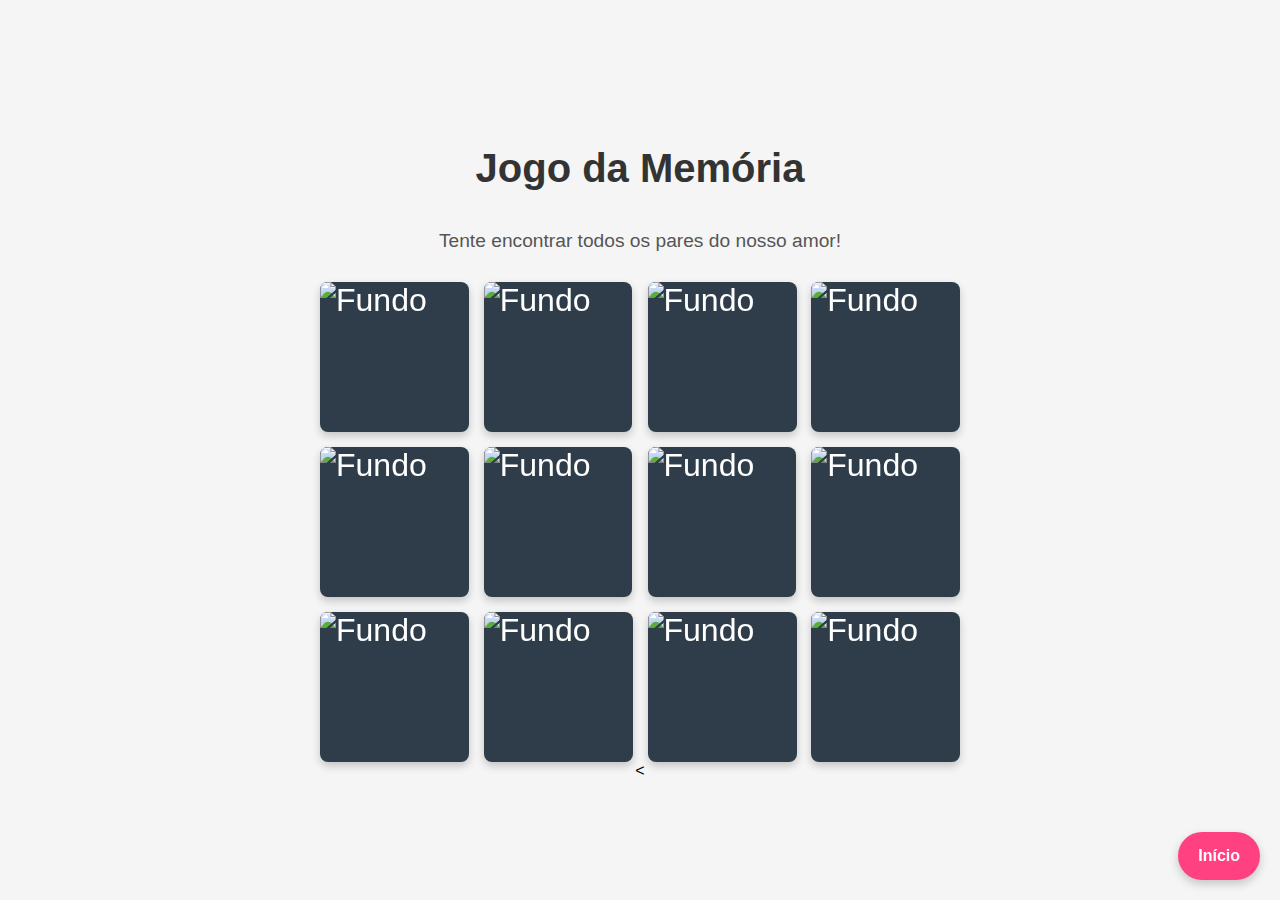
==== index2.html @ 473c6a59 "Add files via upload" ====
<!DOCTYPE html>
<html lang="pt-br">
<head>
    <meta charset="UTF-8">
    <meta name="viewport" content="width=device-width, initial-scale=1.0">
    <title>Jogo da Memória</title>
    <link rel="stylesheet" href="memory-game.css">
</head>
<body>
  
  <a href="index.html" class="floating-btn">
  Início
</a>
  
  
    <h1>Jogo da Memória</h1>
    <p>Tente encontrar todos os pares do nosso amor!</p>
    <div class="memory-game">
        <!-- Cada carta terá uma frente e uma parte de trás -->
        <div class="memory-card" data-framework="coração">
            <img class="front-face" src="/1714251057479_filtered.jpeg" alt="Coração">
            <img class="back-face" src="https://encrypted-tbn0.gstatic.com/images?q=tbn:ANd9GcRnvc8UlzH1XQ6L2eNEWXAR2Tn977qFnIecTA&usqp=CAU" alt="Fundo">
        </div>
        <div class="memory-card" data-framework="coração">
            <img class="front-face" src="/1714251057479_filtered.jpeg" alt="Coração">
            <img class="back-face" src="https://encrypted-tbn0.gstatic.com/images?q=tbn:ANd9GcRnvc8UlzH1XQ6L2eNEWXAR2Tn977qFnIecTA&usqp=CAU" alt="Fundo">
        </div>

        <!-- Adicione mais pares de cartas aqui -->
        <div class="memory-card" data-framework="estrela">
            <img class="front-face" src="/E4A7B1EB-AC0F-4A41-BB20-8C2AE4447883.jpeg" alt="Coração">
<img class="back-face" src="https://encrypted-tbn0.gstatic.com/images?q=tbn:ANd9GcRnvc8UlzH1XQ6L2eNEWXAR2Tn977qFnIecTA&usqp=CAU" alt="Fundo">
        </div>
        <div class="memory-card" data-framework="estrela">
            <img class="front-face" src="/E4A7B1EB-AC0F-4A41-BB20-8C2AE4447883.jpeg" alt="Estrela">
            <img class="back-face" src="https://encrypted-tbn0.gstatic.com/images?q=tbn:ANd9GcRnvc8UlzH1XQ6L2eNEWXAR2Tn977qFnIecTA&usqp=CAU" alt="Fundo">
        </div>
        
        
        
        
        
        <div class="memory-card" data-framework="c">
  <img class="front-face" src="/IMG_2255.jpeg" alt="Circulo">
  <img class="back-face" src="https://encrypted-tbn0.gstatic.com/images?q=tbn:ANd9GcRnvc8UlzH1XQ6L2eNEWXAR2Tn977qFnIecTA&usqp=CAU" alt="Fundo">
</div>
<div class="memory-card" data-framework="c">
  <img class="front-face" src="/IMG_2255.jpeg" alt="Circulo">
  <img class="back-face" src="https://encrypted-tbn0.gstatic.com/images?q=tbn:ANd9GcRnvc8UlzH1XQ6L2eNEWXAR2Tn977qFnIecTA&usqp=CAU" alt="Fundo">
</div>




<div class="memory-card" data-framework="k">
  <img class="front-face" src="/IMG_4187.jpeg" alt="Circulo">
  <img class="back-face" src="https://encrypted-tbn0.gstatic.com/images?q=tbn:ANd9GcRnvc8UlzH1XQ6L2eNEWXAR2Tn977qFnIecTA&usqp=CAU" alt="Fundo">
</div>
<div class="memory-card" data-framework="k">
  <img class="front-face" src="/IMG_4187.jpeg" alt="Circulo">
  <img class="back-face" src="https://encrypted-tbn0.gstatic.com/images?q=tbn:ANd9GcRnvc8UlzH1XQ6L2eNEWXAR2Tn977qFnIecTA&usqp=CAU" alt="Fundo">
</div>




<div class="memory-card" data-framework="L">
  <img class="front-face" src="/IMG_0137.jpeg" alt="Circulo">
  <img class="back-face" src="https://encrypted-tbn0.gstatic.com/images?q=tbn:ANd9GcRnvc8UlzH1XQ6L2eNEWXAR2Tn977qFnIecTA&usqp=CAU" alt="Fundo">
</div>
<div class="memory-card" data-framework="L">
  <img class="front-face" src="/IMG_0137.jpeg" alt="Circulo">
  <img class="back-face" src="https://encrypted-tbn0.gstatic.com/images?q=tbn:ANd9GcRnvc8UlzH1XQ6L2eNEWXAR2Tn977qFnIecTA&usqp=CAU" alt="Fundo">
</div>



<div class="memory-card" data-framework="R">
  <img class="front-face" src="/IMG_2928.jpeg" alt="Circulo">
  <img class="back-face" src="https://encrypted-tbn0.gstatic.com/images?q=tbn:ANd9GcRnvc8UlzH1XQ6L2eNEWXAR2Tn977qFnIecTA&usqp=CAU" alt="Fundo">
</div>
<div class="memory-card" data-framework="R">
  <img class="front-face" src="/IMG_2928.jpeg" alt="Circulo">
  <img class="back-face" src="https://encrypted-tbn0.gstatic.com/images?q=tbn:ANd9GcRnvc8UlzH1XQ6L2eNEWXAR2Tn977qFnIecTA&usqp=CAU" alt="Fundo">
</div>




    </div>

    <script src="memory-game.js"></script>
</body>
</html>
<<script>
    const cards = document.querySelectorAll('.memory-card');

let hasFlippedCard = false;
let lockBoard = false;
let firstCard, secondCard;

function flipCard() {
  if (lockBoard) return; // O tabuleiro é bloqueado apenas se estivermos no meio de uma ação
  if (this === firstCard) return; // Previne clicar na mesma carta

  this.classList.add('flip'); // Vira a carta imediatamente ao clicar

  if (!hasFlippedCard) {
    hasFlippedCard = true;
    firstCard = this; // Guarda a primeira carta clicada
    return;
  }

  secondCard = this; // Armazena a segunda carta clicada
  lockBoard = true; // Trava o tabuleiro enquanto verifica o par
  checkForMatch();
}

function checkForMatch() {
  let isMatch = firstCard.dataset.framework === secondCard.dataset.framework;

  isMatch ? disableCards() : unflipCards();
}

function disableCards() {
  firstCard.removeEventListener('click', flipCard);
  secondCard.removeEventListener('click', flipCard);

  resetBoard();
}

function unflipCards() {
  setTimeout(() => {
    firstCard.classList.remove('flip');
    secondCard.classList.remove('flip');

    resetBoard();
  }, 700); // Tempo para desvirar as cartas foi reduzido para 0.7 segundos
}

function resetBoard() {
    [hasFlippedCard, lockBoard] = [false, false]; // Reseta o estado para permitir novos cliques
    [firstCard, secondCard] = [null, null];
}

(function shuffle() {
  cards.forEach(card => {
    let randomPos = Math.floor(Math.random() * 12);
    card.style.order = randomPos;
  });
})();

cards.forEach(card => card.addEventListener('click', flipCard));
</script>
---- memory-game.css ----
body {
    font-family: 'Arial', sans-serif;
    display: flex;
    flex-direction: column;
    justify-content: center;
    align-items: center;
    min-height: 100vh;
    background-color: #f5f5f5;
    margin: 0;
    padding: 0;
}

h1 {
    font-size: 2.5em;
    color: #333;
    margin-bottom: 20px;
}

p {
    font-size: 1.2em;
    color: #555;
    margin-bottom: 30px;
}

.memory-game {
    width: 80vw;
    max-width: 640px;
    display: grid;
    grid-template-columns: repeat(4, 1fr); /* Organiza as cartas em uma grade de 4 colunas */
    grid-gap: 15px;
    margin: 0 auto;
}

.memory-card {
    width: 100%;
    height: 150px;
    position: relative;
    transform: scale(1);
    transform-style: preserve-3d;
    transition: transform 0.3s;
}

.memory-card.flip {
    transform: rotateY(180deg);
}

.memory-card img {
    width: 100%;
    height: 100%;
    border-radius: 8px;
    box-shadow: 0px 4px 8px rgba(0, 0, 0, 0.2);
    position: absolute;
    backface-visibility: hidden;
}

.front-face {
    transform: rotateY(180deg);
}

.back-face {
    background-color: #2e3d49;
    display: flex;
    justify-content: center;
    align-items: center;
    font-size: 2em;
    color: white;
    border-radius: 8px;
}

.memory-game .memory-card {
    cursor: pointer;
}

.memory-game .memory-card:hover {
    transform: scale(1.05);
}
.floating-btn {
  position: fixed;
  bottom: 20px;
  right: 20px;
  background-color: #ff4081;
  color: white;
  border: none;
  border-radius: 50px;
  padding: 15px 20px;
  font-size: 16px;
  font-weight: bold;
  text-align: center;
  text-decoration: none;
  box-shadow: 0px 4px 10px rgba(0, 0, 0, 0.2);
  transition: background-color 0.3s ease, transform 0.3s ease;
  z-index: 1000;
}

.floating-btn:hover {
  background-color: #ff5b99;
  transform: scale(1.05);
}
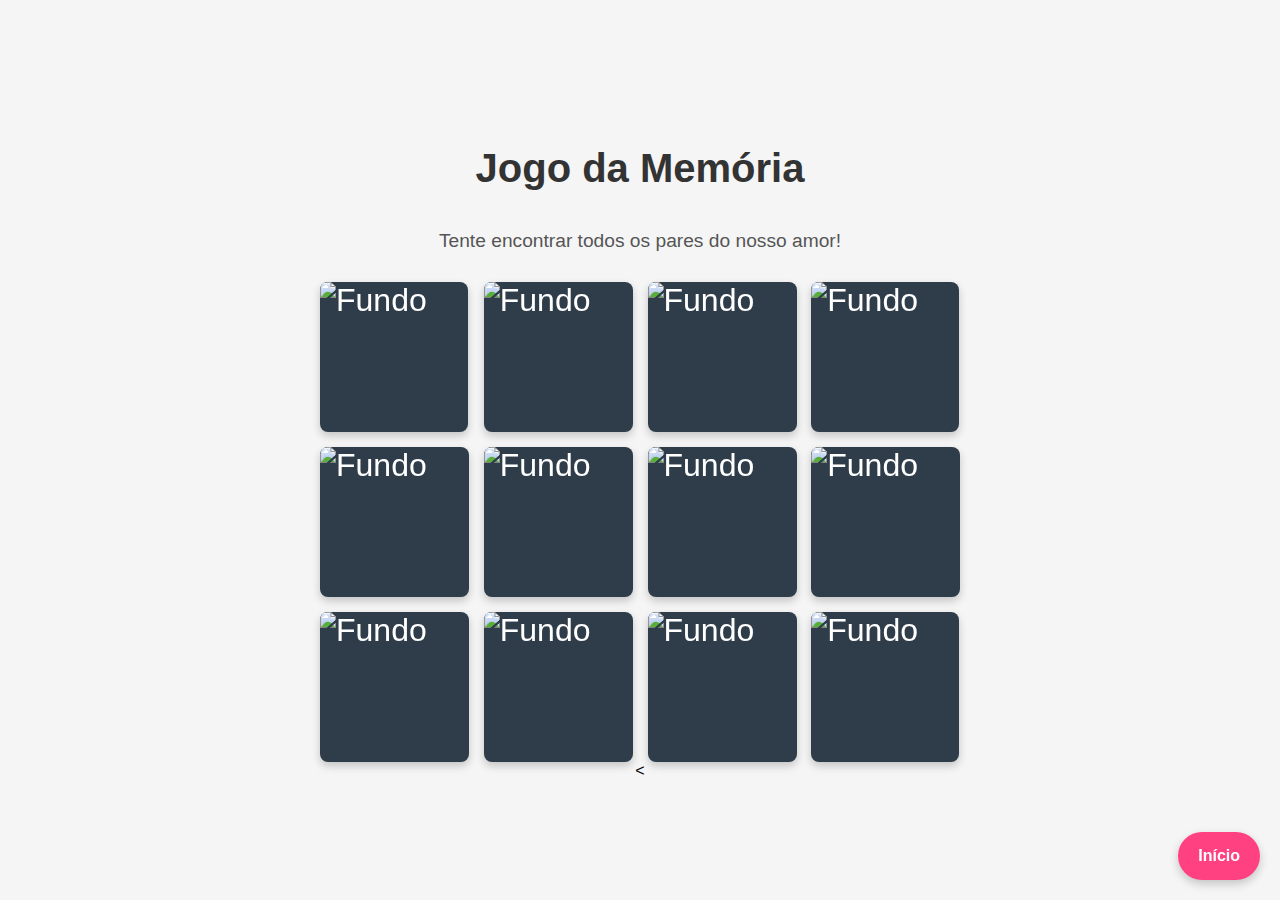
==== commit 95e710b8: "index2.html" ====
--- a/index2.html
+++ b/index2.html
@@ -18,21 +18,21 @@
     <div class="memory-game">
         <!-- Cada carta terá uma frente e uma parte de trás -->
         <div class="memory-card" data-framework="coração">
-            <img class="front-face" src="/1714251057479_filtered.jpeg" alt="Coração">
+            <img class="front-face" src="1714251057479_filtered.jpeg" alt="Coração">
             <img class="back-face" src="https://encrypted-tbn0.gstatic.com/images?q=tbn:ANd9GcRnvc8UlzH1XQ6L2eNEWXAR2Tn977qFnIecTA&usqp=CAU" alt="Fundo">
         </div>
         <div class="memory-card" data-framework="coração">
-            <img class="front-face" src="/1714251057479_filtered.jpeg" alt="Coração">
+            <img class="front-face" src="1714251057479_filtered.jpeg" alt="Coração">
             <img class="back-face" src="https://encrypted-tbn0.gstatic.com/images?q=tbn:ANd9GcRnvc8UlzH1XQ6L2eNEWXAR2Tn977qFnIecTA&usqp=CAU" alt="Fundo">
         </div>
 
         <!-- Adicione mais pares de cartas aqui -->
         <div class="memory-card" data-framework="estrela">
-            <img class="front-face" src="/E4A7B1EB-AC0F-4A41-BB20-8C2AE4447883.jpeg" alt="Coração">
+            <img class="front-face" src="E4A7B1EB-AC0F-4A41-BB20-8C2AE4447883.jpeg" alt="Coração">
 <img class="back-face" src="https://encrypted-tbn0.gstatic.com/images?q=tbn:ANd9GcRnvc8UlzH1XQ6L2eNEWXAR2Tn977qFnIecTA&usqp=CAU" alt="Fundo">
         </div>
         <div class="memory-card" data-framework="estrela">
-            <img class="front-face" src="/E4A7B1EB-AC0F-4A41-BB20-8C2AE4447883.jpeg" alt="Estrela">
+            <img class="front-face" src="E4A7B1EB-AC0F-4A41-BB20-8C2AE4447883.jpeg" alt="Estrela">
             <img class="back-face" src="https://encrypted-tbn0.gstatic.com/images?q=tbn:ANd9GcRnvc8UlzH1XQ6L2eNEWXAR2Tn977qFnIecTA&usqp=CAU" alt="Fundo">
         </div>
         
@@ -41,11 +41,11 @@
         
         
         <div class="memory-card" data-framework="c">
-  <img class="front-face" src="/IMG_2255.jpeg" alt="Circulo">
+  <img class="front-face" src="IMG_2255.jpeg" alt="Circulo">
   <img class="back-face" src="https://encrypted-tbn0.gstatic.com/images?q=tbn:ANd9GcRnvc8UlzH1XQ6L2eNEWXAR2Tn977qFnIecTA&usqp=CAU" alt="Fundo">
 </div>
 <div class="memory-card" data-framework="c">
-  <img class="front-face" src="/IMG_2255.jpeg" alt="Circulo">
+  <img class="front-face" src="IMG_2255.jpeg" alt="Circulo">
   <img class="back-face" src="https://encrypted-tbn0.gstatic.com/images?q=tbn:ANd9GcRnvc8UlzH1XQ6L2eNEWXAR2Tn977qFnIecTA&usqp=CAU" alt="Fundo">
 </div>
 
@@ -53,11 +53,11 @@
 
 
 <div class="memory-card" data-framework="k">
-  <img class="front-face" src="/IMG_4187.jpeg" alt="Circulo">
+  <img class="front-face" src="IMG_4187.jpeg" alt="Circulo">
   <img class="back-face" src="https://encrypted-tbn0.gstatic.com/images?q=tbn:ANd9GcRnvc8UlzH1XQ6L2eNEWXAR2Tn977qFnIecTA&usqp=CAU" alt="Fundo">
 </div>
 <div class="memory-card" data-framework="k">
-  <img class="front-face" src="/IMG_4187.jpeg" alt="Circulo">
+  <img class="front-face" src="IMG_4187.jpeg" alt="Circulo">
   <img class="back-face" src="https://encrypted-tbn0.gstatic.com/images?q=tbn:ANd9GcRnvc8UlzH1XQ6L2eNEWXAR2Tn977qFnIecTA&usqp=CAU" alt="Fundo">
 </div>
 
@@ -65,22 +65,22 @@
 
 
 <div class="memory-card" data-framework="L">
-  <img class="front-face" src="/IMG_0137.jpeg" alt="Circulo">
+  <img class="front-face" src="IMG_0137.jpeg" alt="Circulo">
   <img class="back-face" src="https://encrypted-tbn0.gstatic.com/images?q=tbn:ANd9GcRnvc8UlzH1XQ6L2eNEWXAR2Tn977qFnIecTA&usqp=CAU" alt="Fundo">
 </div>
 <div class="memory-card" data-framework="L">
-  <img class="front-face" src="/IMG_0137.jpeg" alt="Circulo">
+  <img class="front-face" src="IMG_0137.jpeg" alt="Circulo">
   <img class="back-face" src="https://encrypted-tbn0.gstatic.com/images?q=tbn:ANd9GcRnvc8UlzH1XQ6L2eNEWXAR2Tn977qFnIecTA&usqp=CAU" alt="Fundo">
 </div>
 
 
 
 <div class="memory-card" data-framework="R">
-  <img class="front-face" src="/IMG_2928.jpeg" alt="Circulo">
+  <img class="front-face" src="IMG_2928.jpeg" alt="Circulo">
   <img class="back-face" src="https://encrypted-tbn0.gstatic.com/images?q=tbn:ANd9GcRnvc8UlzH1XQ6L2eNEWXAR2Tn977qFnIecTA&usqp=CAU" alt="Fundo">
 </div>
 <div class="memory-card" data-framework="R">
-  <img class="front-face" src="/IMG_2928.jpeg" alt="Circulo">
+  <img class="front-face" src="IMG_2928.jpeg" alt="Circulo">
   <img class="back-face" src="https://encrypted-tbn0.gstatic.com/images?q=tbn:ANd9GcRnvc8UlzH1XQ6L2eNEWXAR2Tn977qFnIecTA&usqp=CAU" alt="Fundo">
 </div>
 
@@ -151,4 +151,4 @@
 })();
 
 cards.forEach(card => card.addEventListener('click', flipCard));
-</script>+</script>
